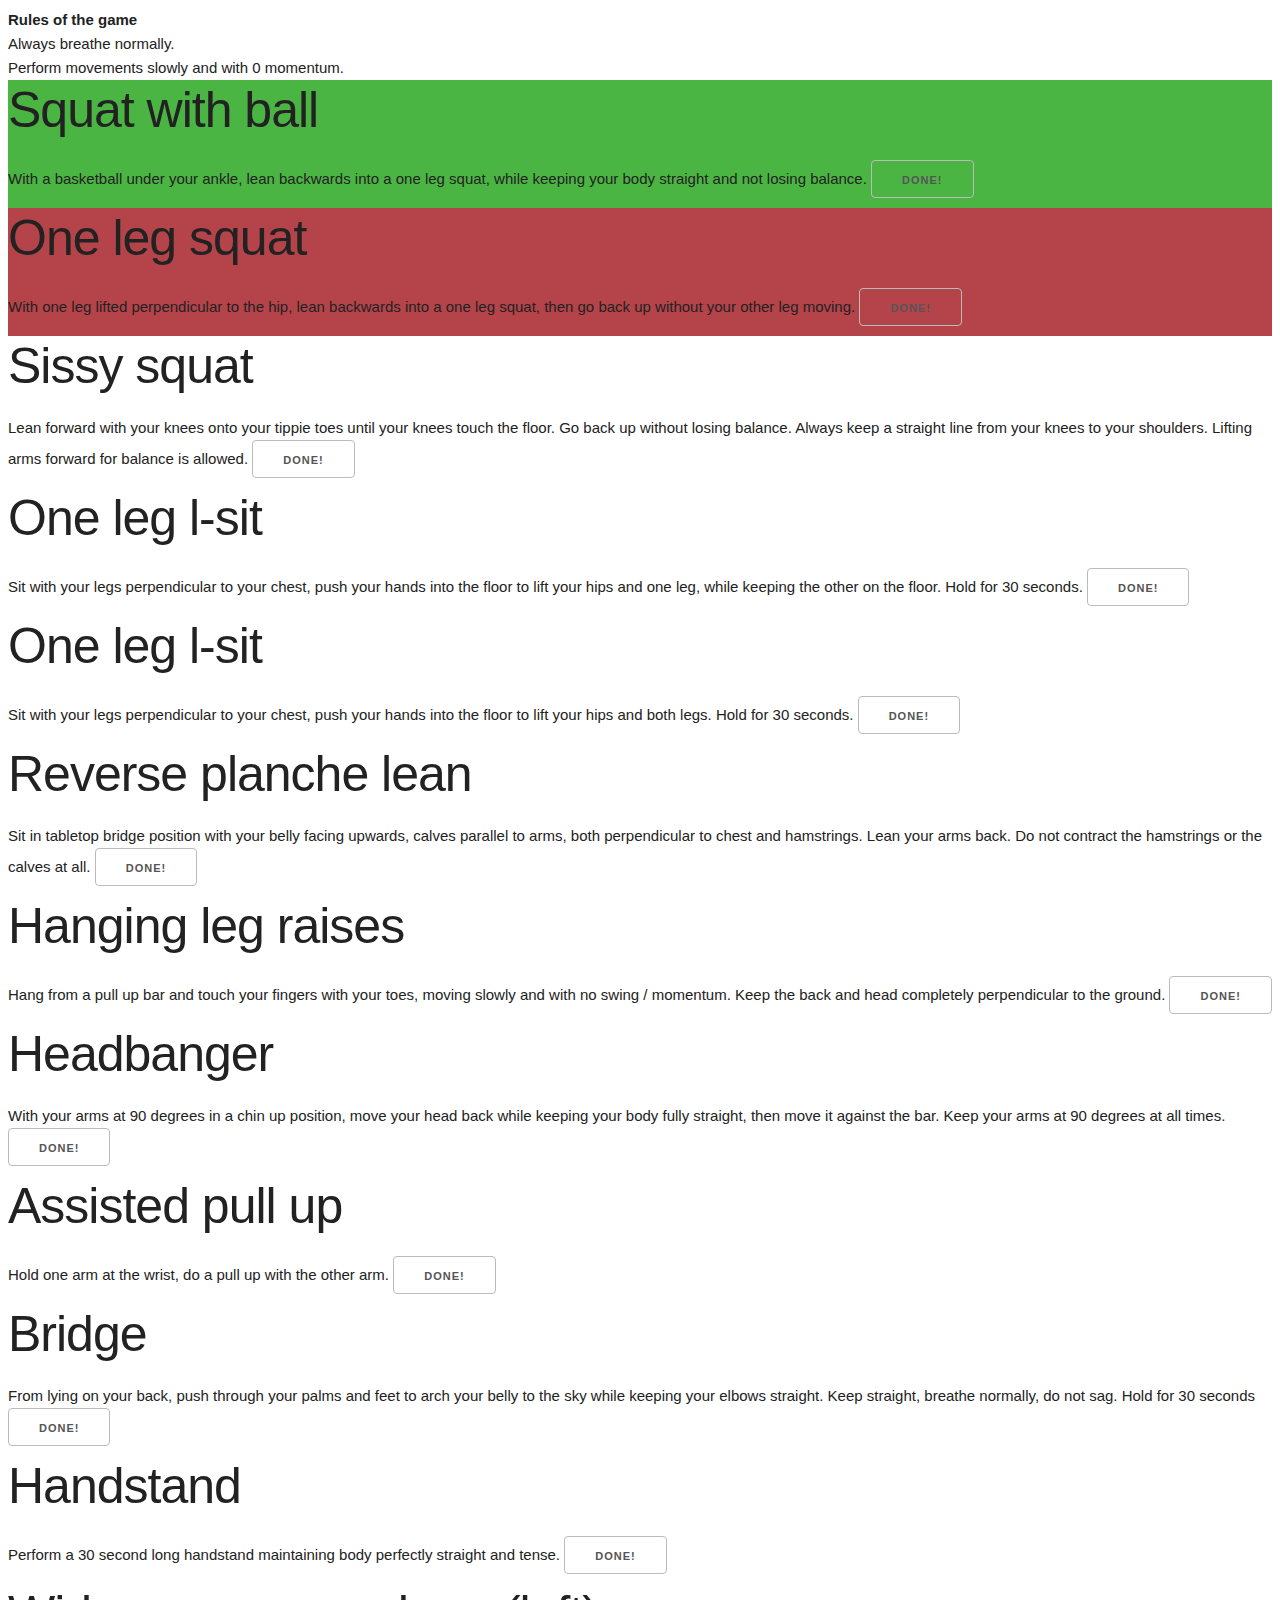
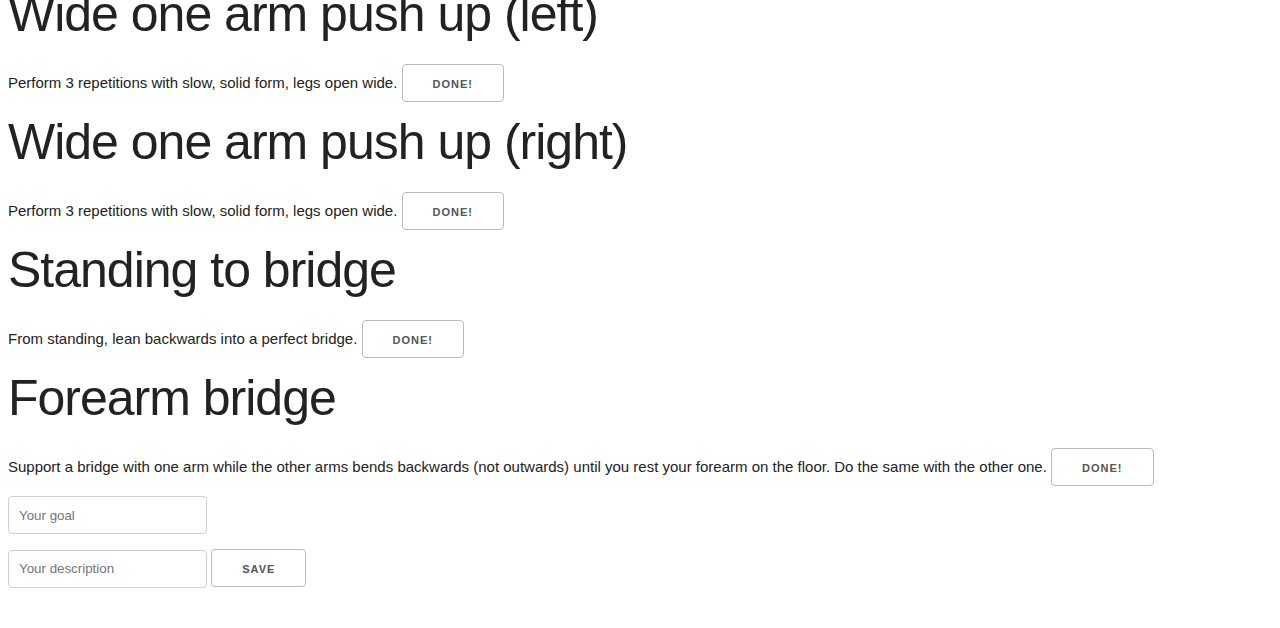
==== index.html @ af4733a4 "Initial commit" ====
<html>
    <head>
        <title>Fitness goals</title>
        <meta charset="utf-8">
        <link rel="stylesheet" href="style.css" type="text/css"/>
        <link rel="stylesheet" href="Skeleton-2.0.4/css/skeleton.css" type="text/css"/>
        <link rel="stylesheet" href="https://use.fontawesome.com/releases/v5.8.1/css/all.css" integrity="sha384-50oBUHEmvpQ+1lW4y57PTFmhCaXp0ML5d60M1M7uH2+nqUivzIebhndOJK28anvf" crossorigin="anonymous">
    </head>

    <body>

        <b>Rules of the game</b>

        <br>

        Always breathe normally.

        <br>

        Perform movements slowly and with 0 momentum.

        <div class="success" style="background-color: #4bb543;">
            <h1>Squat with ball</h1>

            With a basketball under your ankle, lean backwards into a one leg squat, while keeping your body straight and not losing balance.

            <button>Done!</button>
        </div>

        <div class="in-progress" style="background-color: #b5434a;">
            <h1>One leg squat</h1>

            With one leg lifted perpendicular to the hip, lean backwards into a one leg squat, then go back up without your other leg moving.

            <button>Done!</button>
        </div>

        <h1>Sissy squat</h1>

        Lean forward with your knees onto your tippie toes until your knees touch the floor. Go back up without losing balance. Always keep a straight line from your knees to your shoulders. Lifting arms forward for balance is allowed.

        <button>Done!</button>

        <h1>One leg l-sit</h1>

        Sit with your legs perpendicular to your chest, push your hands into the floor to lift your hips and one leg, while keeping the other on the floor. Hold for 30 seconds.  
        <button>Done!</button>

        <h1>One leg l-sit</h1>

        Sit with your legs perpendicular to your chest, push your hands into the floor to lift your hips and both legs. Hold for 30 seconds.  

        <button>Done!</button>

        <h1>Reverse planche lean</h1>

        Sit in tabletop bridge position with your belly facing upwards, calves parallel to arms, both perpendicular to chest and hamstrings. Lean your arms back. Do not contract the hamstrings or the calves at all.

        <button>Done!</button>

        <h1>Hanging leg raises</h1>

        Hang from a pull up bar and touch your fingers with your toes, moving slowly and with no swing / momentum. Keep the back and head completely perpendicular to the ground.

        <button>Done!</button>

        <h1>Headbanger</h1>

        With your arms at 90 degrees in a chin up position, move your head back while keeping your body fully straight, then move it against the bar. Keep your arms at 90 degrees at all times.

        <button>Done!</button>

        <h1>Assisted pull up</h1>

        Hold one arm at the wrist, do a pull up with the other arm.

        <button>Done!</button>

        <h1>Bridge</h1>

        From lying on your back, push through your palms and feet to arch your belly to the sky while keeping your elbows straight. Keep straight, breathe normally, do not sag. Hold for 30 seconds

        <button>Done!</button>

        <h1>Handstand</h1>

        Perform a 30 second long handstand maintaining body perfectly straight and tense.

        <button>Done!</button>

        <h1>Wide one arm push up (left)</h1>

        Perform 3 repetitions with slow, solid form, legs open wide.

        <button>Done!</button>

        <h1>Wide one arm push up (right)</h1>

        Perform 3 repetitions with slow, solid form, legs open wide.

        <button>Done!</button>

        <h1>Standing to bridge</h1>

        From standing, lean backwards into a perfect bridge.

        <button>Done!</button>

        <h1>Forearm bridge</h1>

        Support a bridge with one arm while the other arms bends backwards (not outwards) until you rest your forearm on the floor. Do the same with the other one.

        <button>Done!</button>

        <form action="" method="post">
            <input id="GET-name" type="text" name="goal" placeholder="Your goal"></input>
            <br>
            <input id="GET-name" type="text" name="goal" placeholder="Your description"></input>
            <input type="submit" value="Save"></input>
        </form>

        <script type="text/javascript">

# run on done button click  
        # upload gif
        # show gif instead of done button
        # turn background green from red

        </script>
    </body>
</html>
---- style.css ----
@include "Skeleton-2.0.4/css/skeleton.css"

body {
    margin: 20%;
}

div.success {
    /*success green*/
    background-color: #4bb543;
}

div.in-progress {
    background-color: #b5434a;
}
---- Skeleton-2.0.4/css/skeleton.css ----
/*
* Skeleton V2.0.4
* Copyright 2014, Dave Gamache
* www.getskeleton.com
* Free to use under the MIT license.
* http://www.opensource.org/licenses/mit-license.php
* 12/29/2014
*/


/* Table of contents
––––––––––––––––––––––––––––––––––––––––––––––––––
- Grid
- Base Styles
- Typography
- Links
- Buttons
- Forms
- Lists
- Code
- Tables
- Spacing
- Utilities
- Clearing
- Media Queries
*/


/* Grid
–––––––––––––––––––––––––––––––––––––––––––––––––– */
.container {
  position: relative;
  width: 100%;
  max-width: 960px;
  margin: 0 auto;
  padding: 0 20px;
  box-sizing: border-box; }
.column,
.columns {
  width: 100%;
  float: left;
  box-sizing: border-box; }

/* For devices larger than 400px */
@media (min-width: 400px) {
  .container {
    width: 85%;
    padding: 0; }
}

/* For devices larger than 550px */
@media (min-width: 550px) {
  .container {
    width: 80%; }
  .column,
  .columns {
    margin-left: 4%; }
  .column:first-child,
  .columns:first-child {
    margin-left: 0; }

  .one.column,
  .one.columns                    { width: 4.66666666667%; }
  .two.columns                    { width: 13.3333333333%; }
  .three.columns                  { width: 22%;            }
  .four.columns                   { width: 30.6666666667%; }
  .five.columns                   { width: 39.3333333333%; }
  .six.columns                    { width: 48%;            }
  .seven.columns                  { width: 56.6666666667%; }
  .eight.columns                  { width: 65.3333333333%; }
  .nine.columns                   { width: 74.0%;          }
  .ten.columns                    { width: 82.6666666667%; }
  .eleven.columns                 { width: 91.3333333333%; }
  .twelve.columns                 { width: 100%; margin-left: 0; }

  .one-third.column               { width: 30.6666666667%; }
  .two-thirds.column              { width: 65.3333333333%; }

  .one-half.column                { width: 48%; }

  /* Offsets */
  .offset-by-one.column,
  .offset-by-one.columns          { margin-left: 8.66666666667%; }
  .offset-by-two.column,
  .offset-by-two.columns          { margin-left: 17.3333333333%; }
  .offset-by-three.column,
  .offset-by-three.columns        { margin-left: 26%;            }
  .offset-by-four.column,
  .offset-by-four.columns         { margin-left: 34.6666666667%; }
  .offset-by-five.column,
  .offset-by-five.columns         { margin-left: 43.3333333333%; }
  .offset-by-six.column,
  .offset-by-six.columns          { margin-left: 52%;            }
  .offset-by-seven.column,
  .offset-by-seven.columns        { margin-left: 60.6666666667%; }
  .offset-by-eight.column,
  .offset-by-eight.columns        { margin-left: 69.3333333333%; }
  .offset-by-nine.column,
  .offset-by-nine.columns         { margin-left: 78.0%;          }
  .offset-by-ten.column,
  .offset-by-ten.columns          { margin-left: 86.6666666667%; }
  .offset-by-eleven.column,
  .offset-by-eleven.columns       { margin-left: 95.3333333333%; }

  .offset-by-one-third.column,
  .offset-by-one-third.columns    { margin-left: 34.6666666667%; }
  .offset-by-two-thirds.column,
  .offset-by-two-thirds.columns   { margin-left: 69.3333333333%; }

  .offset-by-one-half.column,
  .offset-by-one-half.columns     { margin-left: 52%; }

}


/* Base Styles
–––––––––––––––––––––––––––––––––––––––––––––––––– */
/* NOTE
html is set to 62.5% so that all the REM measurements throughout Skeleton
are based on 10px sizing. So basically 1.5rem = 15px :) */
html {
  font-size: 62.5%; }
body {
  font-size: 1.5em; /* currently ems cause chrome bug misinterpreting rems on body element */
  line-height: 1.6;
  font-weight: 400;
  font-family: "Raleway", "HelveticaNeue", "Helvetica Neue", Helvetica, Arial, sans-serif;
  color: #222; }


/* Typography
–––––––––––––––––––––––––––––––––––––––––––––––––– */
h1, h2, h3, h4, h5, h6 {
  margin-top: 0;
  margin-bottom: 2rem;
  font-weight: 300; }
h1 { font-size: 4.0rem; line-height: 1.2;  letter-spacing: -.1rem;}
h2 { font-size: 3.6rem; line-height: 1.25; letter-spacing: -.1rem; }
h3 { font-size: 3.0rem; line-height: 1.3;  letter-spacing: -.1rem; }
h4 { font-size: 2.4rem; line-height: 1.35; letter-spacing: -.08rem; }
h5 { font-size: 1.8rem; line-height: 1.5;  letter-spacing: -.05rem; }
h6 { font-size: 1.5rem; line-height: 1.6;  letter-spacing: 0; }

/* Larger than phablet */
@media (min-width: 550px) {
  h1 { font-size: 5.0rem; }
  h2 { font-size: 4.2rem; }
  h3 { font-size: 3.6rem; }
  h4 { font-size: 3.0rem; }
  h5 { font-size: 2.4rem; }
  h6 { font-size: 1.5rem; }
}

p {
  margin-top: 0; }


/* Links
–––––––––––––––––––––––––––––––––––––––––––––––––– */
a {
  color: #1EAEDB; }
a:hover {
  color: #0FA0CE; }


/* Buttons
–––––––––––––––––––––––––––––––––––––––––––––––––– */
.button,
button,
input[type="submit"],
input[type="reset"],
input[type="button"] {
  display: inline-block;
  height: 38px;
  padding: 0 30px;
  color: #555;
  text-align: center;
  font-size: 11px;
  font-weight: 600;
  line-height: 38px;
  letter-spacing: .1rem;
  text-transform: uppercase;
  text-decoration: none;
  white-space: nowrap;
  background-color: transparent;
  border-radius: 4px;
  border: 1px solid #bbb;
  cursor: pointer;
  box-sizing: border-box; }
.button:hover,
button:hover,
input[type="submit"]:hover,
input[type="reset"]:hover,
input[type="button"]:hover,
.button:focus,
button:focus,
input[type="submit"]:focus,
input[type="reset"]:focus,
input[type="button"]:focus {
  color: #333;
  border-color: #888;
  outline: 0; }
.button.button-primary,
button.button-primary,
input[type="submit"].button-primary,
input[type="reset"].button-primary,
input[type="button"].button-primary {
  color: #FFF;
  background-color: #33C3F0;
  border-color: #33C3F0; }
.button.button-primary:hover,
button.button-primary:hover,
input[type="submit"].button-primary:hover,
input[type="reset"].button-primary:hover,
input[type="button"].button-primary:hover,
.button.button-primary:focus,
button.button-primary:focus,
input[type="submit"].button-primary:focus,
input[type="reset"].button-primary:focus,
input[type="button"].button-primary:focus {
  color: #FFF;
  background-color: #1EAEDB;
  border-color: #1EAEDB; }


/* Forms
–––––––––––––––––––––––––––––––––––––––––––––––––– */
input[type="email"],
input[type="number"],
input[type="search"],
input[type="text"],
input[type="tel"],
input[type="url"],
input[type="password"],
textarea,
select {
  height: 38px;
  padding: 6px 10px; /* The 6px vertically centers text on FF, ignored by Webkit */
  background-color: #fff;
  border: 1px solid #D1D1D1;
  border-radius: 4px;
  box-shadow: none;
  box-sizing: border-box; }
/* Removes awkward default styles on some inputs for iOS */
input[type="email"],
input[type="number"],
input[type="search"],
input[type="text"],
input[type="tel"],
input[type="url"],
input[type="password"],
textarea {
  -webkit-appearance: none;
     -moz-appearance: none;
          appearance: none; }
textarea {
  min-height: 65px;
  padding-top: 6px;
  padding-bottom: 6px; }
input[type="email"]:focus,
input[type="number"]:focus,
input[type="search"]:focus,
input[type="text"]:focus,
input[type="tel"]:focus,
input[type="url"]:focus,
input[type="password"]:focus,
textarea:focus,
select:focus {
  border: 1px solid #33C3F0;
  outline: 0; }
label,
legend {
  display: block;
  margin-bottom: .5rem;
  font-weight: 600; }
fieldset {
  padding: 0;
  border-width: 0; }
input[type="checkbox"],
input[type="radio"] {
  display: inline; }
label > .label-body {
  display: inline-block;
  margin-left: .5rem;
  font-weight: normal; }


/* Lists
–––––––––––––––––––––––––––––––––––––––––––––––––– */
ul {
  list-style: circle inside; }
ol {
  list-style: decimal inside; }
ol, ul {
  padding-left: 0;
  margin-top: 0; }
ul ul,
ul ol,
ol ol,
ol ul {
  margin: 1.5rem 0 1.5rem 3rem;
  font-size: 90%; }
li {
  margin-bottom: 1rem; }


/* Code
–––––––––––––––––––––––––––––––––––––––––––––––––– */
code {
  padding: .2rem .5rem;
  margin: 0 .2rem;
  font-size: 90%;
  white-space: nowrap;
  background: #F1F1F1;
  border: 1px solid #E1E1E1;
  border-radius: 4px; }
pre > code {
  display: block;
  padding: 1rem 1.5rem;
  white-space: pre; }


/* Tables
–––––––––––––––––––––––––––––––––––––––––––––––––– */
th,
td {
  padding: 12px 15px;
  text-align: left;
  border-bottom: 1px solid #E1E1E1; }
th:first-child,
td:first-child {
  padding-left: 0; }
th:last-child,
td:last-child {
  padding-right: 0; }


/* Spacing
–––––––––––––––––––––––––––––––––––––––––––––––––– */
button,
.button {
  margin-bottom: 1rem; }
input,
textarea,
select,
fieldset {
  margin-bottom: 1.5rem; }
pre,
blockquote,
dl,
figure,
table,
p,
ul,
ol,
form {
  margin-bottom: 2.5rem; }


/* Utilities
–––––––––––––––––––––––––––––––––––––––––––––––––– */
.u-full-width {
  width: 100%;
  box-sizing: border-box; }
.u-max-full-width {
  max-width: 100%;
  box-sizing: border-box; }
.u-pull-right {
  float: right; }
.u-pull-left {
  float: left; }


/* Misc
–––––––––––––––––––––––––––––––––––––––––––––––––– */
hr {
  margin-top: 3rem;
  margin-bottom: 3.5rem;
  border-width: 0;
  border-top: 1px solid #E1E1E1; }


/* Clearing
–––––––––––––––––––––––––––––––––––––––––––––––––– */

/* Self Clearing Goodness */
.container:after,
.row:after,
.u-cf {
  content: "";
  display: table;
  clear: both; }


/* Media Queries
–––––––––––––––––––––––––––––––––––––––––––––––––– */
/*
Note: The best way to structure the use of media queries is to create the queries
near the relevant code. For example, if you wanted to change the styles for buttons
on small devices, paste the mobile query code up in the buttons section and style it
there.
*/


/* Larger than mobile */
@media (min-width: 400px) {}

/* Larger than phablet (also point when grid becomes active) */
@media (min-width: 550px) {}

/* Larger than tablet */
@media (min-width: 750px) {}

/* Larger than desktop */
@media (min-width: 1000px) {}

/* Larger than Desktop HD */
@media (min-width: 1200px) {}
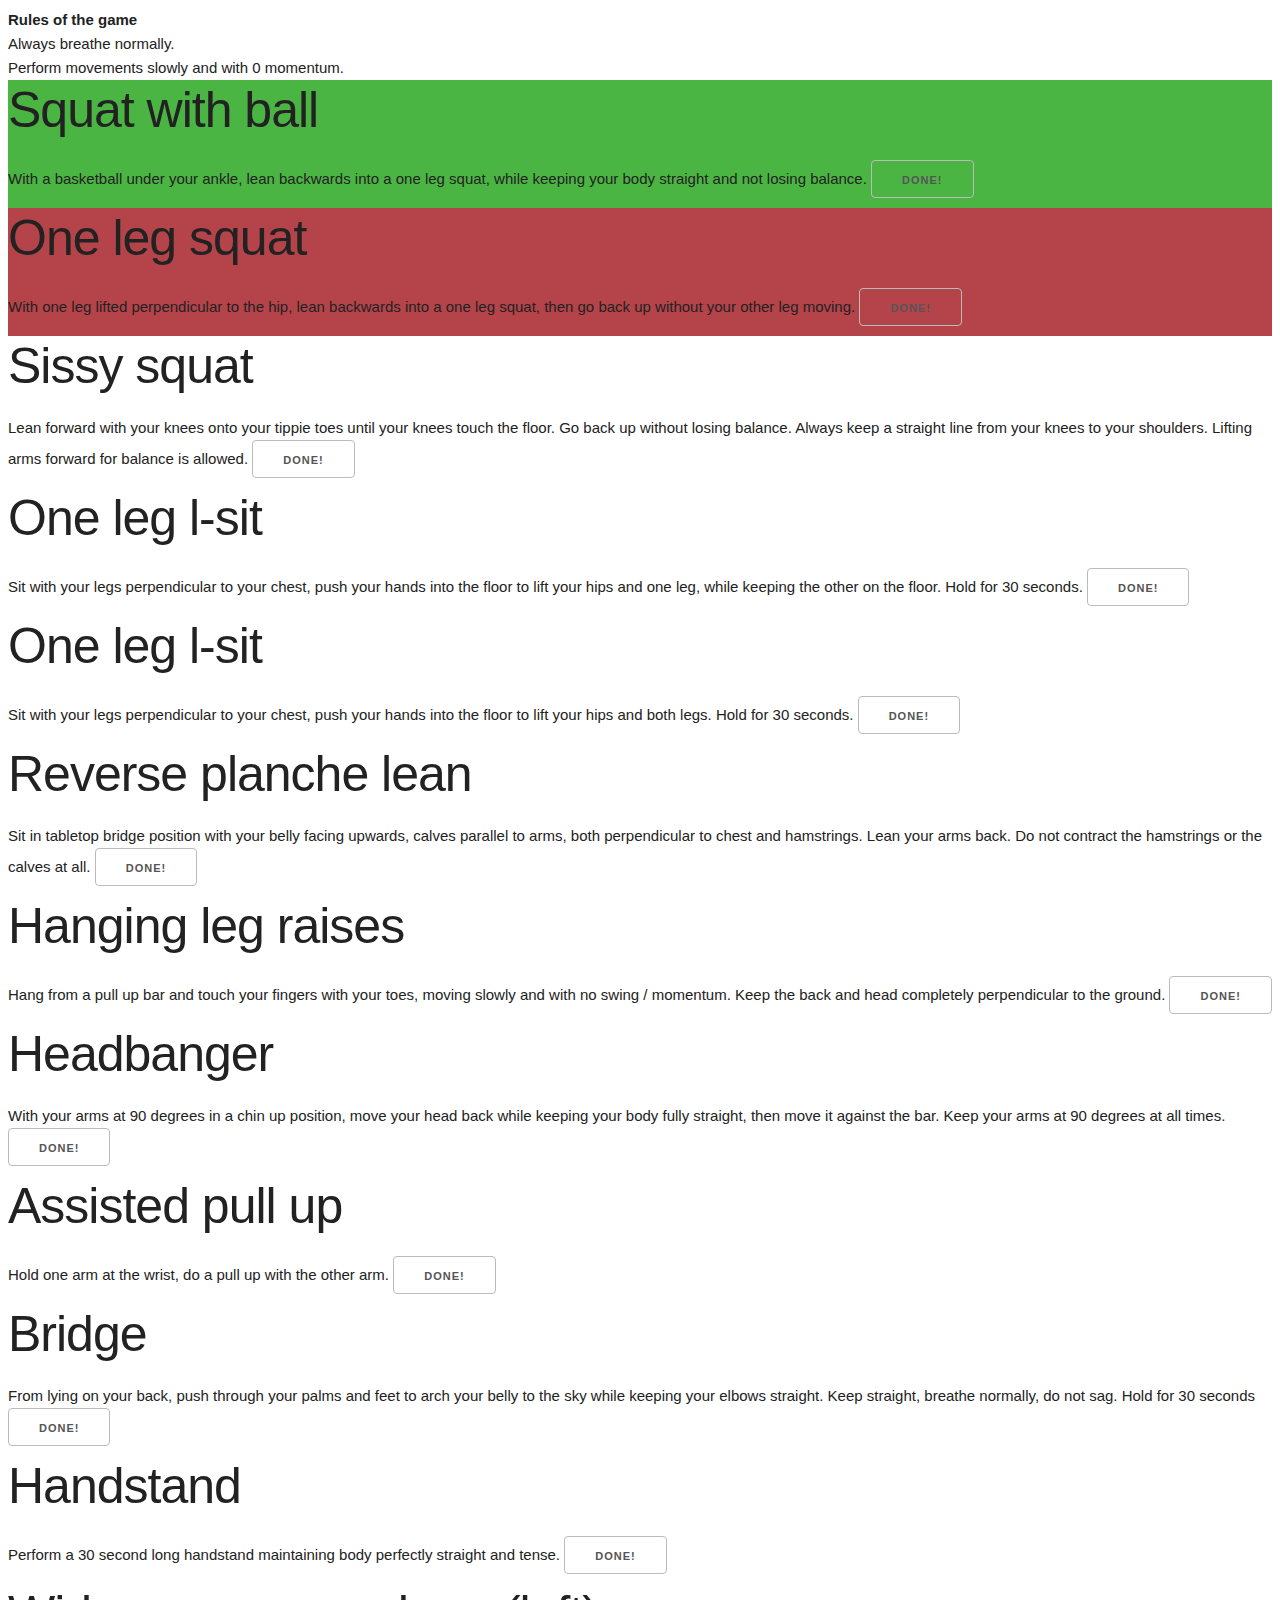
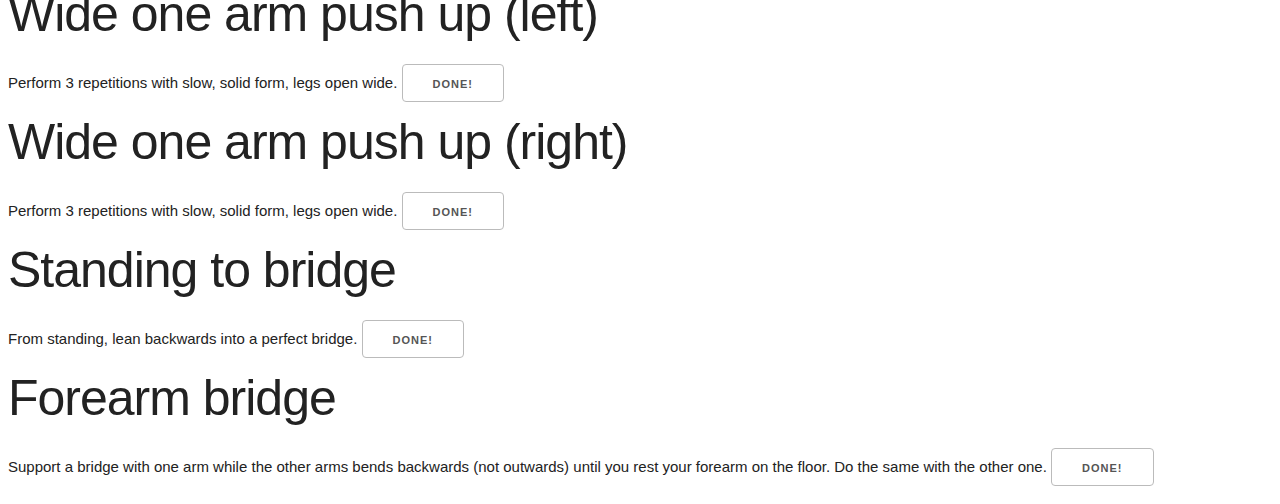
==== commit 4ab6b8ba: "Remove form" ====
--- a/index.html
+++ b/index.html
@@ -112,13 +112,6 @@
 
         <button>Done!</button>
 
-        <form action="" method="post">
-            <input id="GET-name" type="text" name="goal" placeholder="Your goal"></input>
-            <br>
-            <input id="GET-name" type="text" name="goal" placeholder="Your description"></input>
-            <input type="submit" value="Save"></input>
-        </form>
-
         <script type="text/javascript">
 
 # run on done button click  
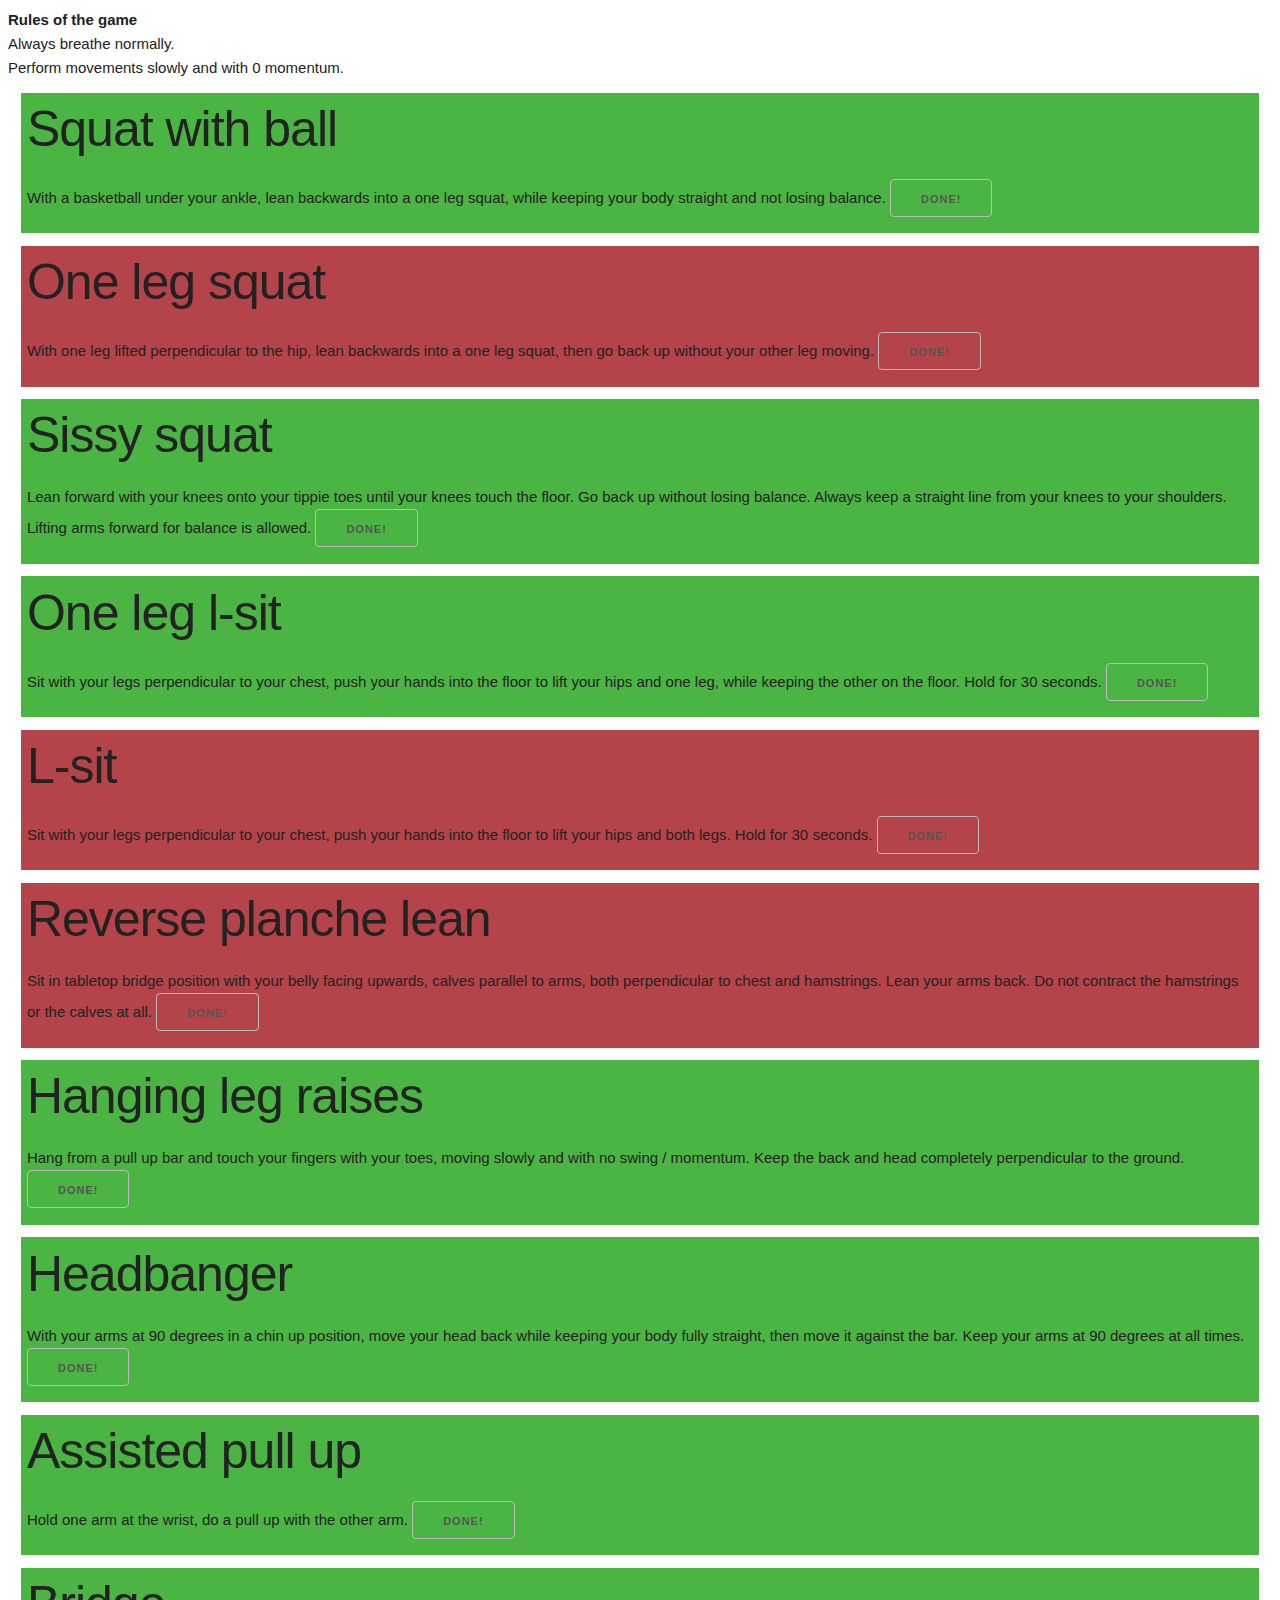
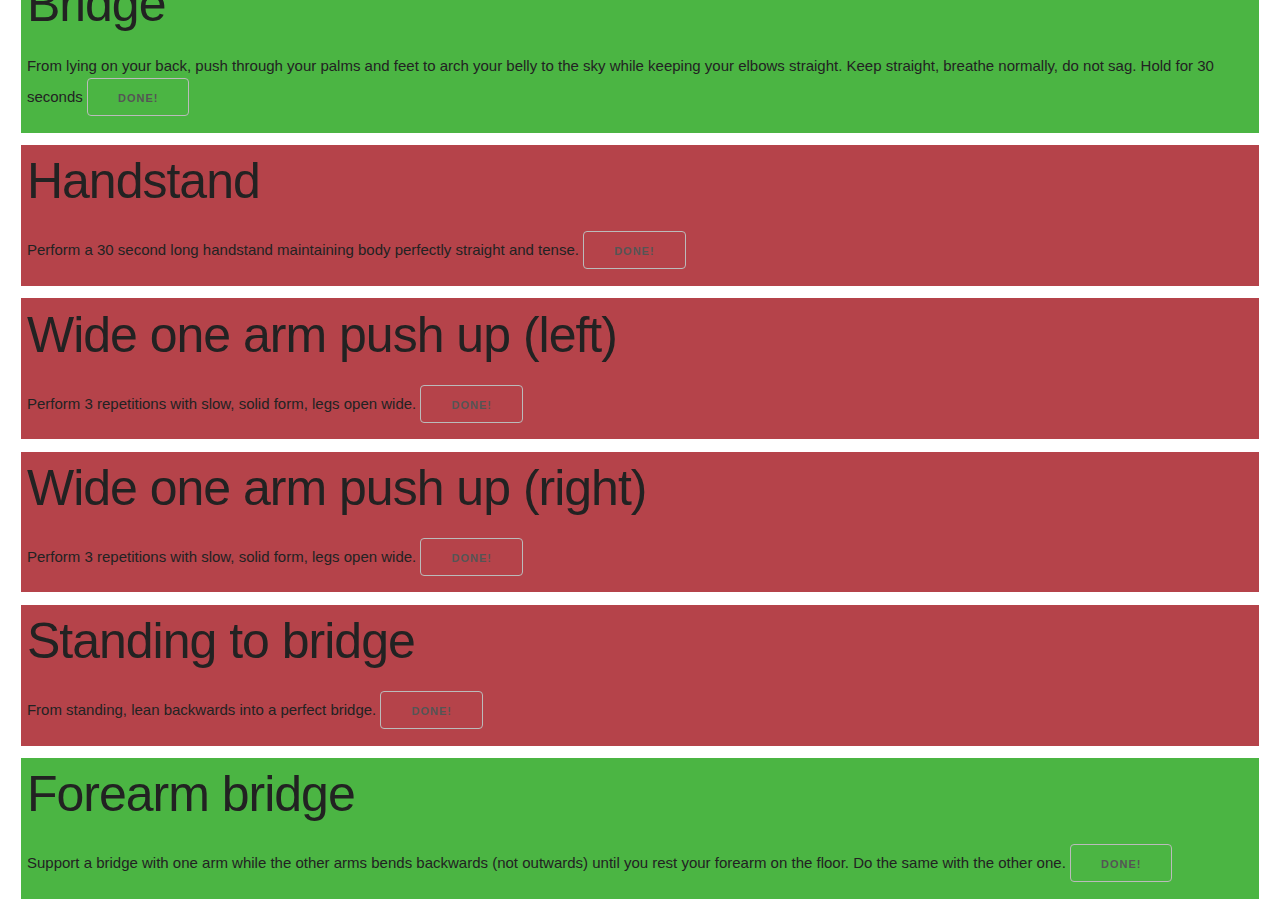
==== commit 50904825: "Add the rest of the divs surrounding each goal" ====
--- a/index.html
+++ b/index.html
@@ -19,15 +19,15 @@
 
         Perform movements slowly and with 0 momentum.
 
-        <div class="success" style="background-color: #4bb543;">
+        <div class="success">
             <h1>Squat with ball</h1>
 
             With a basketball under your ankle, lean backwards into a one leg squat, while keeping your body straight and not losing balance.
 
-            <button>Done!</button>
+            <button id="done-button">Done!</button>
         </div>
 
-        <div class="in-progress" style="background-color: #b5434a;">
+        <div class="in-progress">
             <h1>One leg squat</h1>
 
             With one leg lifted perpendicular to the hip, lean backwards into a one leg squat, then go back up without your other leg moving.
@@ -35,90 +35,107 @@
             <button>Done!</button>
         </div>
 
-        <h1>Sissy squat</h1>
+        <div class="success">
+            <h1>Sissy squat</h1>
 
-        Lean forward with your knees onto your tippie toes until your knees touch the floor. Go back up without losing balance. Always keep a straight line from your knees to your shoulders. Lifting arms forward for balance is allowed.
+            Lean forward with your knees onto your tippie toes until your knees touch the floor. Go back up without losing balance. Always keep a straight line from your knees to your shoulders. Lifting arms forward for balance is allowed.
 
-        <button>Done!</button>
+            <button>Done!</button>
+        </div>
 
-        <h1>One leg l-sit</h1>
+        <div class="success">
+            <h1>One leg l-sit</h1>
 
-        Sit with your legs perpendicular to your chest, push your hands into the floor to lift your hips and one leg, while keeping the other on the floor. Hold for 30 seconds.  
-        <button>Done!</button>
+            Sit with your legs perpendicular to your chest, push your hands into the floor to lift your hips and one leg, while keeping the other on the floor. Hold for 30 seconds.  
+            <button>Done!</button>
+        </div>
 
-        <h1>One leg l-sit</h1>
+        <div class="in-progress">
+            <h1>L-sit</h1>
 
-        Sit with your legs perpendicular to your chest, push your hands into the floor to lift your hips and both legs. Hold for 30 seconds.  
+            Sit with your legs perpendicular to your chest, push your hands into the floor to lift your hips and both legs. Hold for 30 seconds.  
 
-        <button>Done!</button>
+            <button>Done!</button>
+        </div>
 
-        <h1>Reverse planche lean</h1>
+        <div class="in-progress">
+            <h1>Reverse planche lean</h1>
 
-        Sit in tabletop bridge position with your belly facing upwards, calves parallel to arms, both perpendicular to chest and hamstrings. Lean your arms back. Do not contract the hamstrings or the calves at all.
+            Sit in tabletop bridge position with your belly facing upwards, calves parallel to arms, both perpendicular to chest and hamstrings. Lean your arms back. Do not contract the hamstrings or the calves at all.
 
-        <button>Done!</button>
+            <button>Done!</button>
+        </div>
 
-        <h1>Hanging leg raises</h1>
+        <div class="success">
+            <h1>Hanging leg raises</h1>
 
-        Hang from a pull up bar and touch your fingers with your toes, moving slowly and with no swing / momentum. Keep the back and head completely perpendicular to the ground.
+            Hang from a pull up bar and touch your fingers with your toes, moving slowly and with no swing / momentum. Keep the back and head completely perpendicular to the ground.
 
-        <button>Done!</button>
+            <button>Done!</button>
+        </div>
 
-        <h1>Headbanger</h1>
+        <div class="success">
+            <h1>Headbanger</h1>
 
-        With your arms at 90 degrees in a chin up position, move your head back while keeping your body fully straight, then move it against the bar. Keep your arms at 90 degrees at all times.
+            With your arms at 90 degrees in a chin up position, move your head back while keeping your body fully straight, then move it against the bar. Keep your arms at 90 degrees at all times.
 
-        <button>Done!</button>
+            <button>Done!</button>
+        </div>
 
-        <h1>Assisted pull up</h1>
+        <div class="success">
+            <h1>Assisted pull up</h1>
 
-        Hold one arm at the wrist, do a pull up with the other arm.
+            Hold one arm at the wrist, do a pull up with the other arm.
 
-        <button>Done!</button>
+            <button>Done!</button>
+        </div>
 
-        <h1>Bridge</h1>
+        <div class="success">
+            <h1>Bridge</h1>
 
-        From lying on your back, push through your palms and feet to arch your belly to the sky while keeping your elbows straight. Keep straight, breathe normally, do not sag. Hold for 30 seconds
+            From lying on your back, push through your palms and feet to arch your belly to the sky while keeping your elbows straight. Keep straight, breathe normally, do not sag. Hold for 30 seconds
 
-        <button>Done!</button>
+            <button>Done!</button>
+        </div>
 
-        <h1>Handstand</h1>
+        <div class="in-progress">
+            <h1>Handstand</h1>
 
-        Perform a 30 second long handstand maintaining body perfectly straight and tense.
+            Perform a 30 second long handstand maintaining body perfectly straight and tense.
 
-        <button>Done!</button>
+            <button>Done!</button>
+        </div>
 
-        <h1>Wide one arm push up (left)</h1>
+        <div class="in-progress">
+            <h1>Wide one arm push up (left)</h1>
 
-        Perform 3 repetitions with slow, solid form, legs open wide.
+            Perform 3 repetitions with slow, solid form, legs open wide.
 
-        <button>Done!</button>
+            <button>Done!</button>
+        </div>
 
-        <h1>Wide one arm push up (right)</h1>
+        <div class="in-progress">
+            <h1>Wide one arm push up (right)</h1>
 
-        Perform 3 repetitions with slow, solid form, legs open wide.
+            Perform 3 repetitions with slow, solid form, legs open wide.
 
-        <button>Done!</button>
+            <button>Done!</button>
+        </div>
 
-        <h1>Standing to bridge</h1>
+        <div class="in-progress">
+            <h1>Standing to bridge</h1>
 
-        From standing, lean backwards into a perfect bridge.
+            From standing, lean backwards into a perfect bridge.
 
-        <button>Done!</button>
+            <button>Done!</button>
+        </div>
 
-        <h1>Forearm bridge</h1>
+        <div class="success">
+            <h1>Forearm bridge</h1>
 
-        Support a bridge with one arm while the other arms bends backwards (not outwards) until you rest your forearm on the floor. Do the same with the other one.
+            Support a bridge with one arm while the other arms bends backwards (not outwards) until you rest your forearm on the floor. Do the same with the other one.
 
-        <button>Done!</button>
-
-        <script type="text/javascript">
-
-# run on done button click  
-        # upload gif
-        # show gif instead of done button
-        # turn background green from red
-
-        </script>
+            <button>Done!</button>
+        </div>
     </body>
 </html>
--- a/style.css
+++ b/style.css
@@ -2,6 +2,11 @@
 
 body {
     margin: 20%;
+}
+
+div {
+    margin: 1%;
+    padding: 0.5%;
 }
 
 div.success {
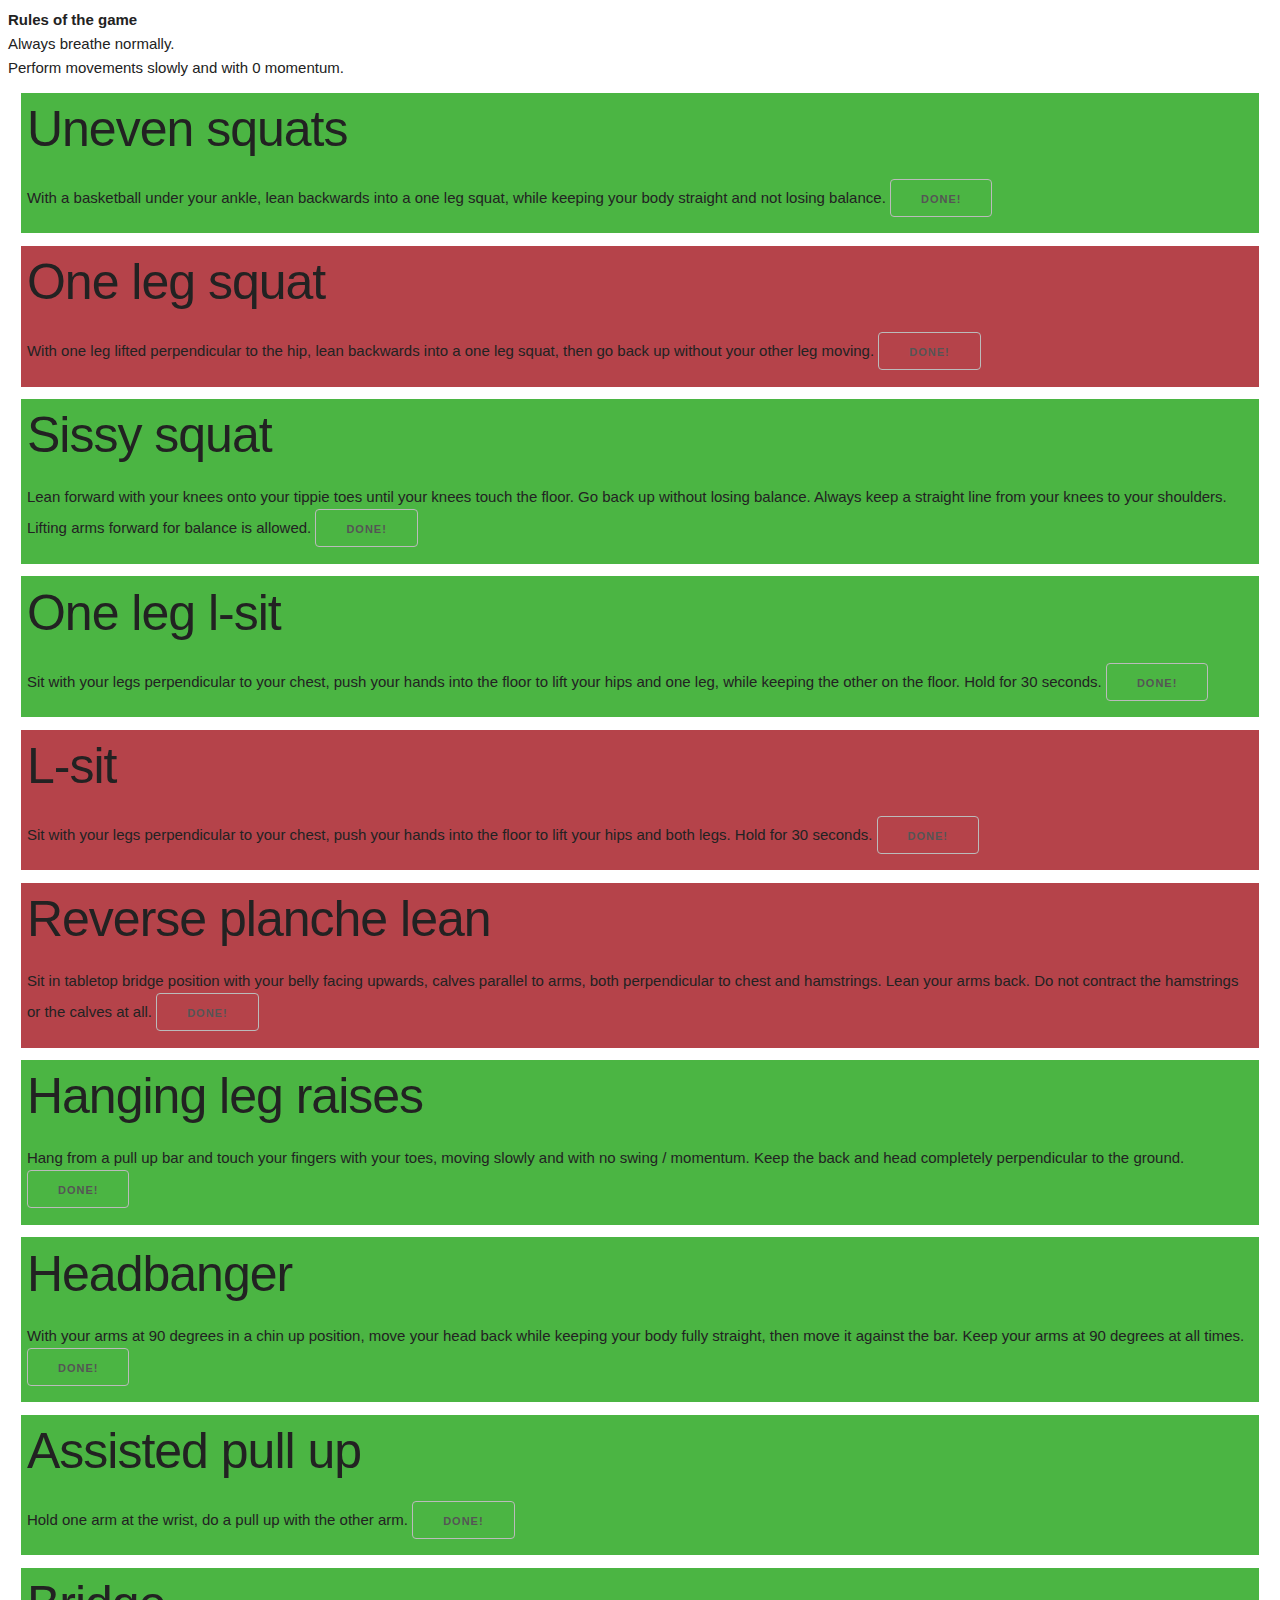
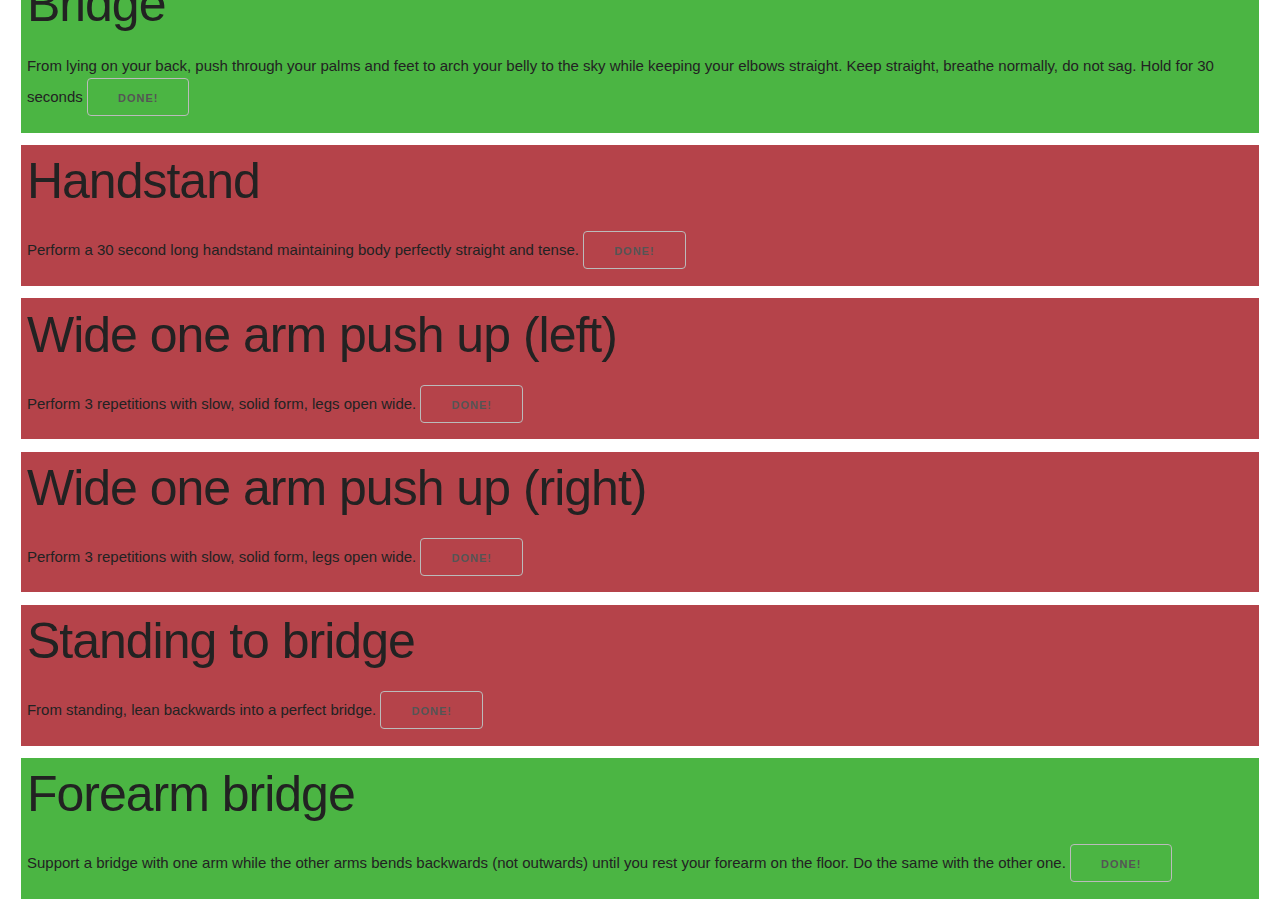
==== commit b65fed2e: "Use event delegation instead of targetting id" ====
--- a/index.html
+++ b/index.html
@@ -20,11 +20,11 @@
         Perform movements slowly and with 0 momentum.
 
         <div class="success">
-            <h1>Squat with ball</h1>
+            <h1>Uneven squats</h1>
 
             With a basketball under your ankle, lean backwards into a one leg squat, while keeping your body straight and not losing balance.
 
-            <button id="done-button">Done!</button>
+            <button class="done-button">Done!</button>
         </div>
 
         <div class="in-progress">
@@ -32,7 +32,7 @@
 
             With one leg lifted perpendicular to the hip, lean backwards into a one leg squat, then go back up without your other leg moving.
 
-            <button>Done!</button>
+            <button class="done-button">Done!</button>
         </div>
 
         <div class="success">
@@ -40,14 +40,14 @@
 
             Lean forward with your knees onto your tippie toes until your knees touch the floor. Go back up without losing balance. Always keep a straight line from your knees to your shoulders. Lifting arms forward for balance is allowed.
 
-            <button>Done!</button>
+            <button class="done-button">Done!</button>
         </div>
 
         <div class="success">
             <h1>One leg l-sit</h1>
 
             Sit with your legs perpendicular to your chest, push your hands into the floor to lift your hips and one leg, while keeping the other on the floor. Hold for 30 seconds.  
-            <button>Done!</button>
+            <button class="done-button">Done!</button>
         </div>
 
         <div class="in-progress">
@@ -55,7 +55,7 @@
 
             Sit with your legs perpendicular to your chest, push your hands into the floor to lift your hips and both legs. Hold for 30 seconds.  
 
-            <button>Done!</button>
+            <button class="done-button">Done!</button>
         </div>
 
         <div class="in-progress">
@@ -63,7 +63,7 @@
 
             Sit in tabletop bridge position with your belly facing upwards, calves parallel to arms, both perpendicular to chest and hamstrings. Lean your arms back. Do not contract the hamstrings or the calves at all.
 
-            <button>Done!</button>
+            <button class="done-button">Done!</button>
         </div>
 
         <div class="success">
@@ -71,7 +71,7 @@
 
             Hang from a pull up bar and touch your fingers with your toes, moving slowly and with no swing / momentum. Keep the back and head completely perpendicular to the ground.
 
-            <button>Done!</button>
+            <button class="done-button">Done!</button>
         </div>
 
         <div class="success">
@@ -79,7 +79,7 @@
 
             With your arms at 90 degrees in a chin up position, move your head back while keeping your body fully straight, then move it against the bar. Keep your arms at 90 degrees at all times.
 
-            <button>Done!</button>
+            <button class="done-button">Done!</button>
         </div>
 
         <div class="success">
@@ -87,7 +87,7 @@
 
             Hold one arm at the wrist, do a pull up with the other arm.
 
-            <button>Done!</button>
+            <button class="done-button">Done!</button>
         </div>
 
         <div class="success">
@@ -95,7 +95,7 @@
 
             From lying on your back, push through your palms and feet to arch your belly to the sky while keeping your elbows straight. Keep straight, breathe normally, do not sag. Hold for 30 seconds
 
-            <button>Done!</button>
+            <button class="done-button">Done!</button>
         </div>
 
         <div class="in-progress">
@@ -103,7 +103,7 @@
 
             Perform a 30 second long handstand maintaining body perfectly straight and tense.
 
-            <button>Done!</button>
+            <button class="done-button">Done!</button>
         </div>
 
         <div class="in-progress">
@@ -111,7 +111,7 @@
 
             Perform 3 repetitions with slow, solid form, legs open wide.
 
-            <button>Done!</button>
+            <button class="done-button">Done!</button>
         </div>
 
         <div class="in-progress">
@@ -119,7 +119,7 @@
 
             Perform 3 repetitions with slow, solid form, legs open wide.
 
-            <button>Done!</button>
+            <button class="done-button">Done!</button>
         </div>
 
         <div class="in-progress">
@@ -127,7 +127,7 @@
 
             From standing, lean backwards into a perfect bridge.
 
-            <button>Done!</button>
+            <button class="done-button">Done!</button>
         </div>
 
         <div class="success">
@@ -135,7 +135,31 @@
 
             Support a bridge with one arm while the other arms bends backwards (not outwards) until you rest your forearm on the floor. Do the same with the other one.
 
-            <button>Done!</button>
+            <button class="done-button">Done!</button>
         </div>
+
+        <script type="text/javascript">
+
+
+        /* 
+        * Toggles the class of the parent node between 
+        * - success
+        * - in-progress
+        * Other classes the parent node may have are unaffected
+        */
+        function toggleParentClass() {
+            document.activeElement.parentNode.classList.toggle('success');
+            document.activeElement.parentNode.classList.toggle('in-progress');
+        }
+
+        window.onload = function() {
+            document.addEventListener( 'click', function (event) {
+                if (event.target.matches('.done-button')) {
+                    toggleParentClass();
+                }
+            }, false);
+        }
+
+        </script>
     </body>
 </html>
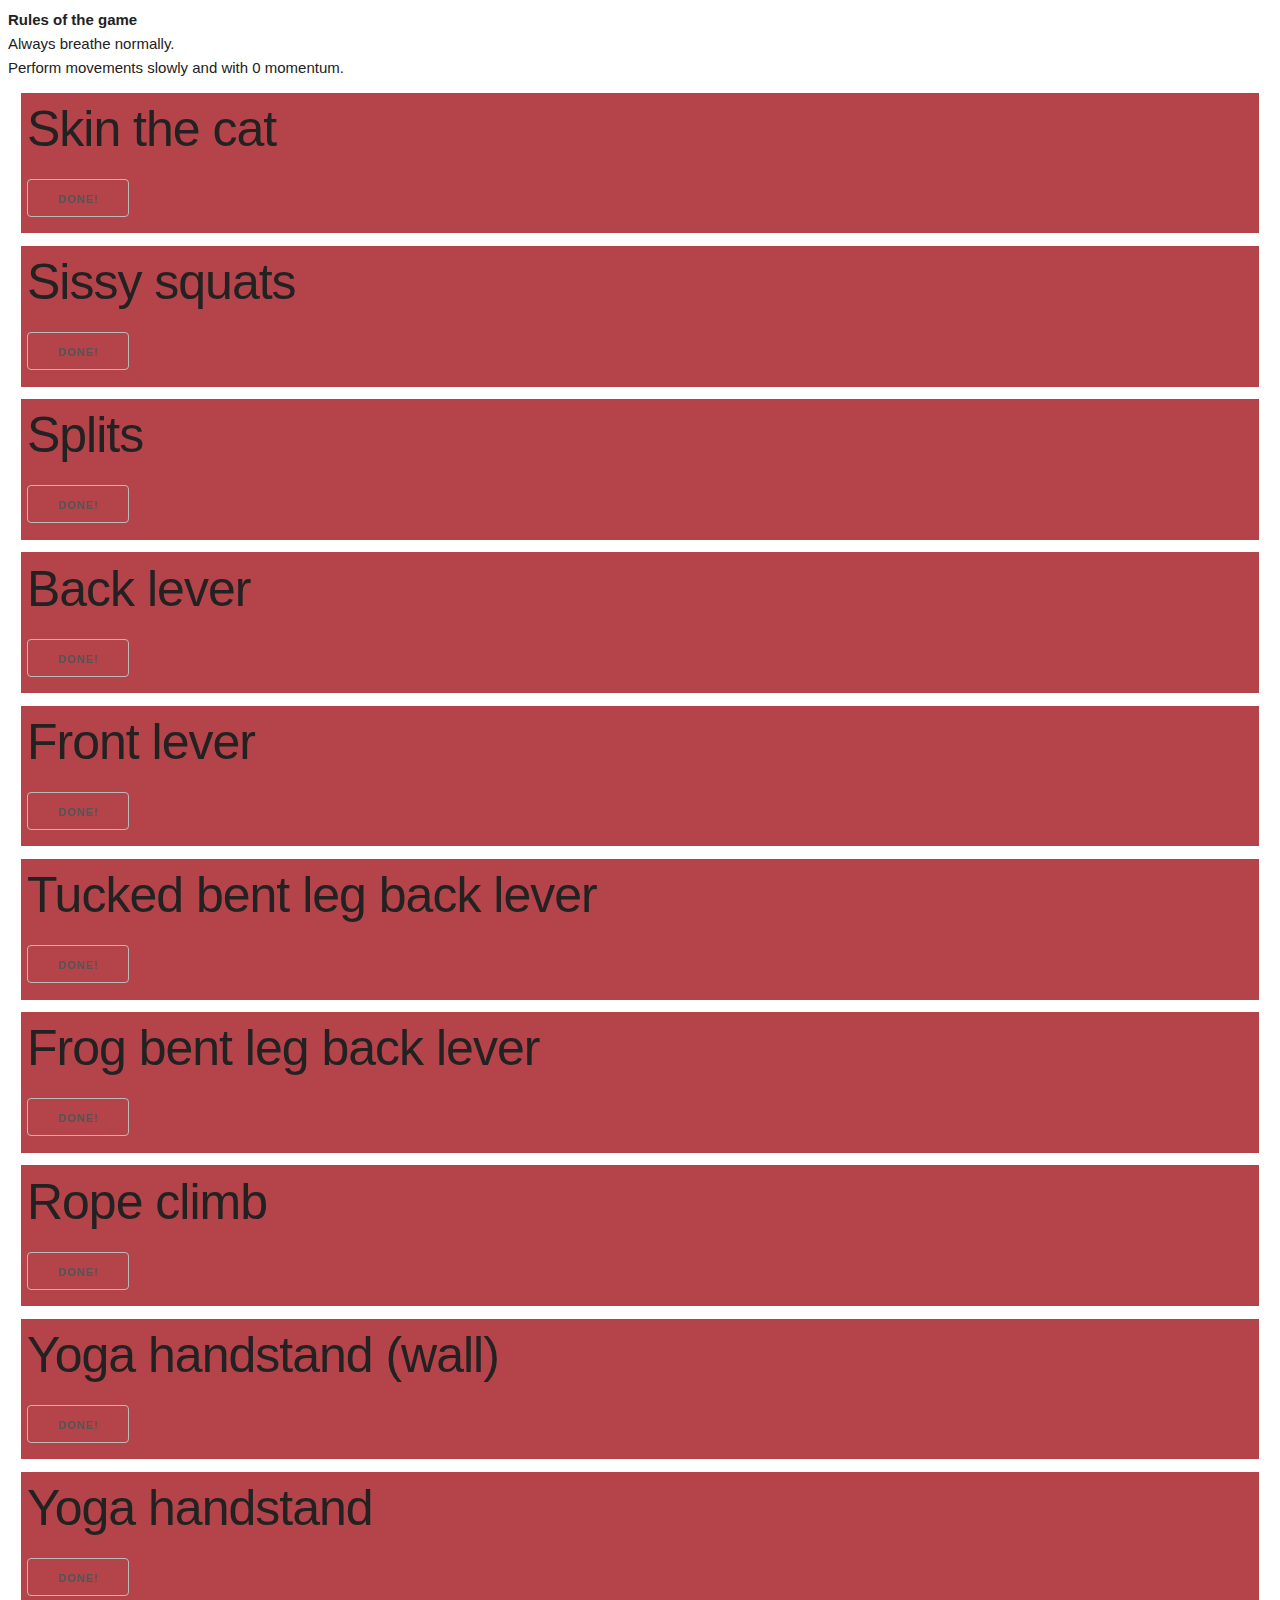
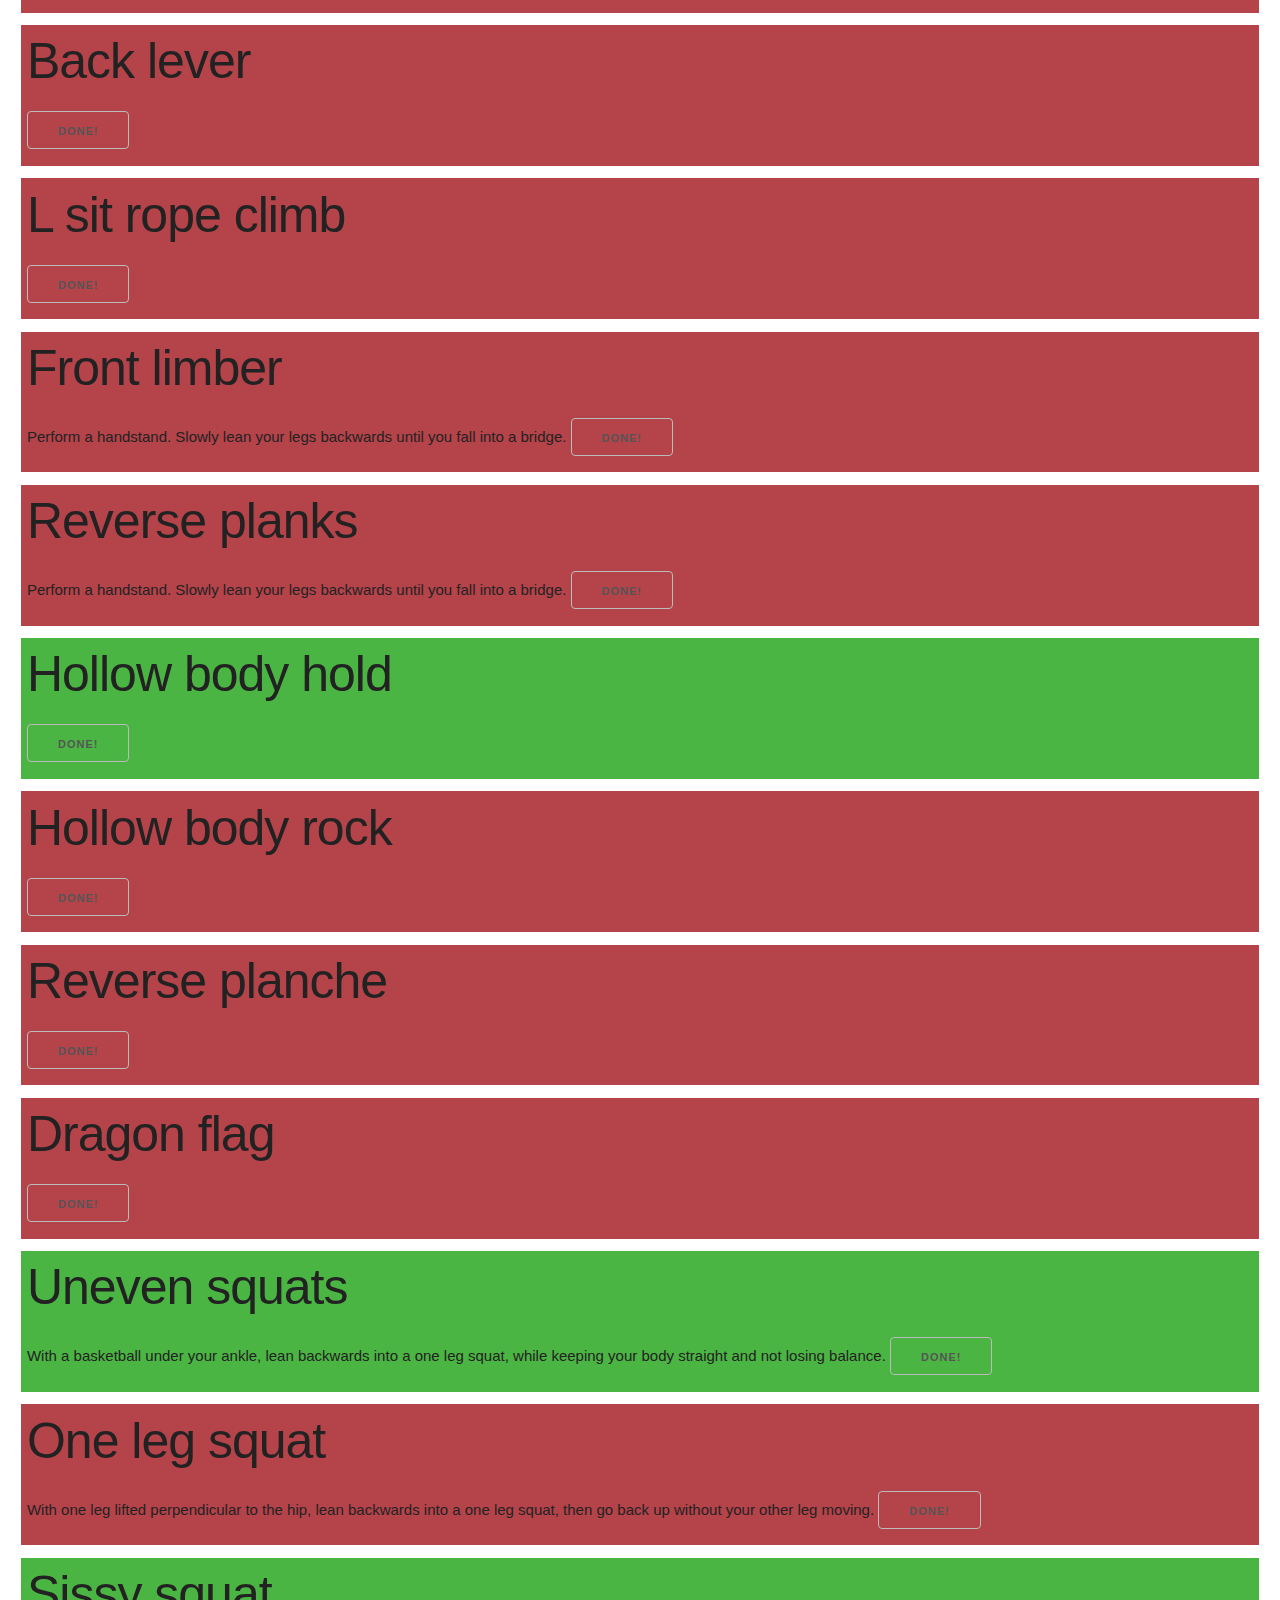
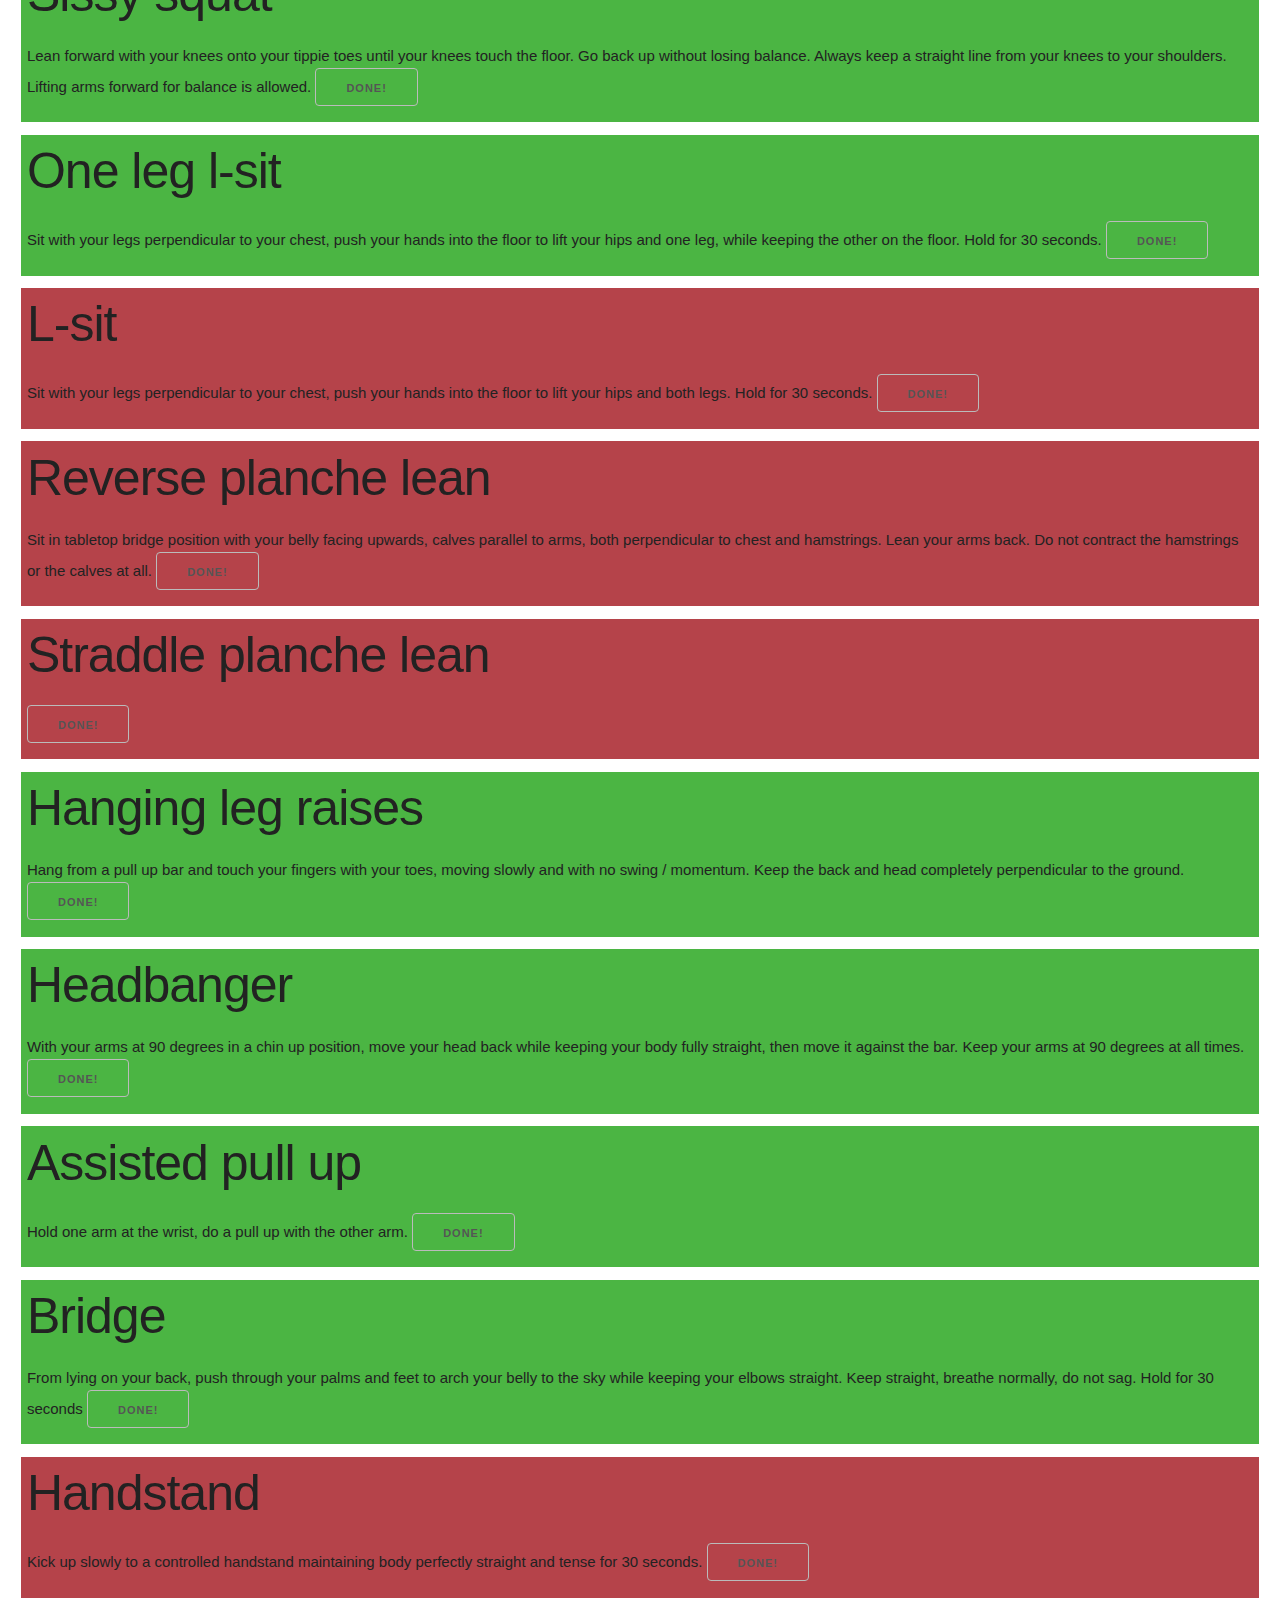
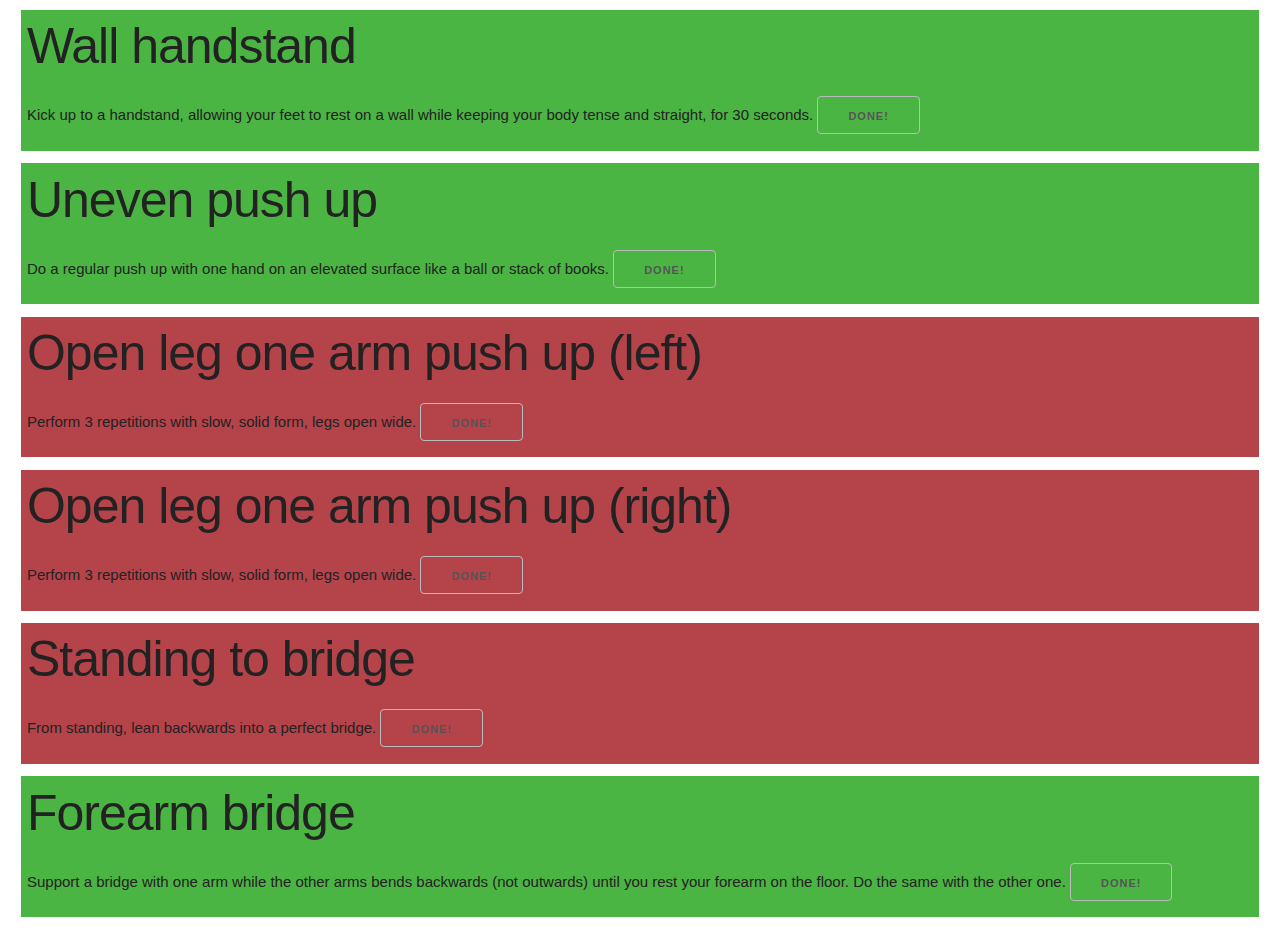
==== commit 74e02bb6: "Add new exercises" ====
--- a/index.html
+++ b/index.html
@@ -19,6 +19,119 @@
 
         Perform movements slowly and with 0 momentum.
 
+        <div class="in-progress">
+            <h1>Skin the cat</h1>
+
+            <button class="done-button">Done!</button>
+        </div>
+
+        <div class="in-progress">
+            <h1>Sissy squats</h1>
+
+            <button class="done-button">Done!</button>
+        </div>
+
+        <div class="in-progress">
+            <h1>Splits</h1>
+
+            <button class="done-button">Done!</button>
+        </div>
+
+        <div class="in-progress">
+            <h1>Back lever</h1>
+
+            <button class="done-button">Done!</button>
+        </div>
+
+        <div class="in-progress">
+            <h1>Front lever</h1>
+
+            <button class="done-button">Done!</button>
+        </div>
+
+        <div class="in-progress">
+            <h1>Tucked bent leg back lever</h1>
+
+            <button class="done-button">Done!</button>
+        </div>
+
+        <div class="in-progress">
+            <h1>Frog bent leg back lever</h1>
+
+            <button class="done-button">Done!</button>
+        </div>
+
+        <div class="in-progress">
+            <h1>Rope climb</h1>
+
+            <button class="done-button">Done!</button>
+        </div>
+
+        <div class="in-progress">
+            <h1>Yoga handstand (wall)</h1>
+
+            <button class="done-button">Done!</button>
+        </div>
+
+        <div class="in-progress">
+            <h1>Yoga handstand</h1>
+
+            <button class="done-button">Done!</button>
+        </div>
+
+        <div class="in-progress">
+            <h1>Back lever</h1>
+
+            <button class="done-button">Done!</button>
+        </div>
+
+        <div class="in-progress">
+            <h1>L sit rope climb</h1>
+
+            <button class="done-button">Done!</button>
+        </div>
+
+        <div class="in-progress">
+            <h1>Front limber</h1>
+
+            Perform a handstand. Slowly lean your legs backwards until you fall into a bridge.
+
+            <button class="done-button">Done!</button>
+        </div>
+
+        <div class="in-progress">
+            <h1>Reverse planks</h1>
+
+            Perform a handstand. Slowly lean your legs backwards until you fall into a bridge.
+
+            <button class="done-button">Done!</button>
+        </div>
+
+        <div class="success">
+            <h1>Hollow body hold</h1>
+
+
+            <button class="done-button">Done!</button>
+        </div>
+
+        <div class="in-progress">
+            <h1>Hollow body rock</h1>
+
+
+            <button class="done-button">Done!</button>
+        </div>
+
+        <div class="in-progress">
+            <h1>Reverse planche</h1>
+
+            <button class="done-button">Done!</button>
+        </div>
+
+        <div class="in-progress">
+            <h1>Dragon flag</h1>
+            <button class="done-button">Done!</button>
+        </div>
+
         <div class="success">
             <h1>Uneven squats</h1>
 
@@ -66,6 +179,12 @@
             <button class="done-button">Done!</button>
         </div>
 
+        <div class="in-progress">
+            <h1>Straddle planche lean</h1>
+
+            <button class="done-button">Done!</button>
+        </div>
+
         <div class="success">
             <h1>Hanging leg raises</h1>
 
@@ -101,13 +220,29 @@
         <div class="in-progress">
             <h1>Handstand</h1>
 
-            Perform a 30 second long handstand maintaining body perfectly straight and tense.
-
-            <button class="done-button">Done!</button>
-        </div>
-
-        <div class="in-progress">
-            <h1>Wide one arm push up (left)</h1>
+            Kick up slowly to a controlled handstand maintaining body perfectly straight and tense for 30 seconds.
+
+            <button class="done-button">Done!</button>
+        </div>
+
+        <div class="success">
+            <h1>Wall handstand</h1>
+
+            Kick up to a handstand, allowing your feet to rest on a wall while keeping your body tense and straight, for 30 seconds.
+
+            <button class="done-button">Done!</button>
+        </div>
+
+        <div class="success">
+            <h1>Uneven push up</h1>
+
+            Do a regular push up with one hand on an elevated surface like a ball or stack of books.
+
+            <button class="done-button">Done!</button>
+        </div>
+
+        <div class="in-progress">
+            <h1>Open leg one arm push up (left)</h1>
 
             Perform 3 repetitions with slow, solid form, legs open wide.
 
@@ -115,7 +250,7 @@
         </div>
 
         <div class="in-progress">
-            <h1>Wide one arm push up (right)</h1>
+            <h1>Open leg one arm push up (right)</h1>
 
             Perform 3 repetitions with slow, solid form, legs open wide.
 
@@ -141,24 +276,27 @@
         <script type="text/javascript">
 
 
-        /* 
-        * Toggles the class of the parent node between 
-        * - success
-        * - in-progress
-        * Other classes the parent node may have are unaffected
-        */
+/* 
+* Toggles the class of the parent node between 
+ * - success
+ * - in-progress
+ * Other classes the parent node may have are unaffected
+ */
         function toggleParentClass() {
             document.activeElement.parentNode.classList.toggle('success');
             document.activeElement.parentNode.classList.toggle('in-progress');
         }
 
-        window.onload = function() {
-            document.addEventListener( 'click', function (event) {
-                if (event.target.matches('.done-button')) {
-                    toggleParentClass();
-                }
-            }, false);
+window.onload = function() {
+    /*
+     * instead of getElementById, listen for click events anywhere on the page and only do something if the click is on a node with done-button class
+     */
+    document.addEventListener( 'click', function (event) {
+        if (event.target.matches('.done-button')) {
+            toggleParentClass();
         }
+    }, false);
+}
 
         </script>
     </body>
